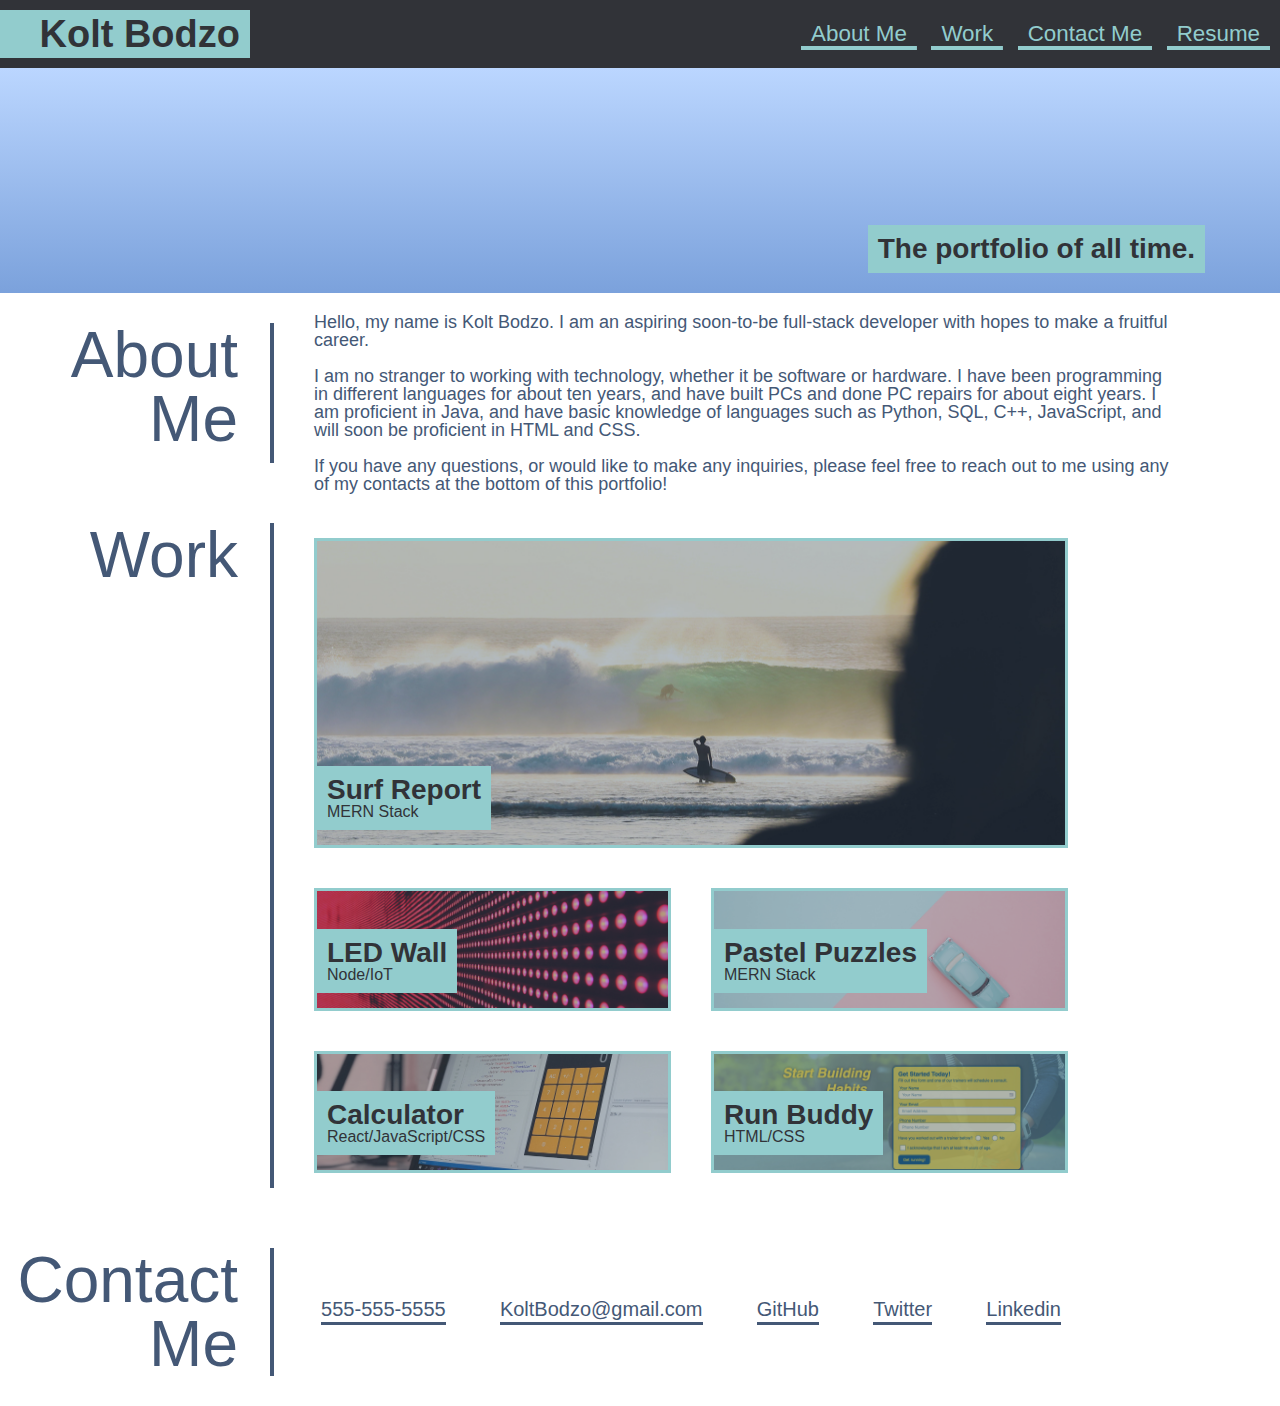
==== index.html @ c196df1b "directory edits" ====
<!DOCTYPE html>
<html lang="en">

<head>
    <meta charset="UTF-8" />
    <meta name="viewport" content="width=device-width, initial-scale=1.0"/>
    <link rel="stylesheet" type="text/css" href="./Assets/css/reset.css">
    <link rel="stylesheet" type="text/css" href="./Assets/css/styles.css">
    <title>Portfolio</title>
</head>

<body>
    <header>
        <section class="header-top">
            <h1>Kolt Bodzo</h1>

            <nav>
                <a href="#aboutMe">About Me</a>
                <a href="#work">Work</a>
                <a href="#contactMe">Contact Me</a>
                <a href="http://fakeresume/">Resume</a>
            </nav>
        </section>

        <section class="hero"><h2>The portfolio of all time.</h2></section>
    </header>

    <main>
        <section class="body-content" id="aboutMe">
            <aside>About Me</aside>
            <p> 
                Hello, my name is Kolt Bodzo. I am an aspiring soon-to-be full-stack developer
                with hopes to make a fruitful career.
                <br>
                <br>
                I am no stranger to working with technology,
                whether it be software or hardware. I have been programming in different languages
                for about ten years, and have built PCs and done PC repairs for about eight years.
                I am proficient in Java, and have basic knowledge of languages such as Python, SQL, 
                C++, JavaScript, and will soon be proficient in HTML and CSS.
                <br>
                <br>
                If you have any questions, or would like to make any inquiries, please feel free to 
                reach out to me using any of my contacts at the bottom of this portfolio!
            </p>
        </section>

        <section class="body-content" id="work">
            <aside>Work</aside>

            <section id="project-cards">
                <div class="card-large">
                    <a href="http://app1/">
                        <img src="Assets/images/02-portfolio-4.jpg" alt="Surf Data.jpg">
                        <canvas class="card-hover"></canvas>
                    </a>
                    <div>
                        <h2>Surf Report</h2>
                        <h3>MERN Stack</h3>
                    </div>
                </div>
                <section>
                    <div class="card-small">
                        <a href="http://app2/" class="card-hover">
                            <img src="./Assets/images/02-portfolio-1.jpg" alt="LED Wall.jpg">
                            <canvas class="card-hover"></canvas>
                        </a>
                        <div>
                            <h2>LED Wall</h2>
                            <h3>Node/IoT</h3>
                        </div>
                    </div>
                    <div class="card-small">
                        <a href="http://app3/" class="card-hover">
                            <img src="./Assets/images/02-portfolio-2.jpg" alt="Pastel Puzzles.jpg">
                            <canvas class="card-hover"></canvas>
                        </a>
                        <div>
                            <h2>Calculator</h2>
                            <h3>React/JavaScript/CSS</h3>
                        </div>
                    </div>
                    <div class="card-small">
                        <a href="http://app4/" class="card-hover">
                            <img src="./Assets/images/02-portfolio-3.jpg" alt="Calculator.jpg">
                            <canvas class="card-hover"></canvas>
                        </a>
                        <div>
                            <h2>Pastel Puzzles</h2>
                            <h3>MERN Stack</h3>
                        </div>
                    </div>
                    <div class="card-small">
                        <a href="http://app1/" class="card-hover">
                            <img src="./Assets/images/02-run-buddy.jpg" alt="Run Buddy.jpg">
                            <canvas class="card-hover"></canvas>
                        </a>
                        <div>
                            <h2>Run Buddy</h2>
                            <h3>HTML/CSS</h3>
                        </div>
                    </div>  
                </section> 
            </section>
        </section>

        <section class="body-content" id="contactMe">
            <aside>Contact Me</aside>

            <ul class="contacts">
                <a>555-555-5555</a>
                <a>KoltBodzo@gmail.com</a>
                <a href="https://github.com/Elfelfa">GitHub</a>
                <a href="https://faketwitter/">Twitter</a>
                <a href="https://fakelinkedin/">Linkedin</a>
            </ul>
        </section>
    </main>
</body>

</html>
---- Assets/css/styles.css ----
* {
    box-sizing: border-box;
    padding: 0;
    margin: 0;
}

:root {
    --white: #FFF;
    --darkblue: rgb(68, 88, 118);
    --darkgrey: rgb(49, 51, 56);
    --aqua: rgb(146, 204, 205);
}

body {
    background-color: #FFF;
    color: var(--darkblue);
    border-color: var(--darkblue);
    font-family:'Gill Sans', 'Gill Sans MT', Calibri, 'Trebuchet MS', sans-serif;
}

h1 {
    background-color: var(--aqua);
    color: var(--darkgrey);
    font-size: 38px;
    font-weight: bold;
    text-align: right;
    width: 250px;
    margin: 10px 0;
    padding: 5px 10px;
}

h2 {
    background-color: var(--aqua);
    color: var(--darkgrey);
    font-size: 28px;
    font-weight: bold;
}

header {
    display: flex;
    flex-direction: column;
}

html {
    scroll-behavior: smooth;
}

img {
    position: absolute;
    height: 100%;
    width: 100%;
    object-fit: cover;
}

main{
    display: flex;
    flex-direction: column;
}

nav {
    margin: auto 0;
}

nav a {
    text-decoration: none;
    padding: 5px 10px;
    color: var(--aqua);
    margin-right: 10px;
    background-image: linear-gradient(270deg, var(--aqua) 0%, var(--aqua) 100%);
    background-repeat: no-repeat;
    background-size: 100% 0.2em;
    background-position: bottom;
    transition: all 0.25s ease-in;
    font-size: 1.4rem;
}

nav a:hover {
    background-size: 100% 100%;
    color: var(--darkgrey);
}

.body-content {
    display: flex;
    justify-content: flex-start;
}

.body-content aside {
    display: flex;
    width: 150px;
    text-align: right;
    font-size: 64px;
    margin: 30px 20px 30px 124px;
    padding-right: 2.5%;
    border-right-color: var(--darkblue);
    border-right-width: 4px;
    border-style: solid;
    justify-content: flex-end;
}

.body-content p {
    justify-content: flex-end;
    font-size: 18px;
    word-wrap: normal;
    margin-top: 1.6%;
    width:67%;
    margin-left: 20px;
    text-align: left;
}

.card-hover {
    background-color:rgba(68, 88, 118, 0.4);
    transition: background-color 0.5s ease-out;
    position: absolute;
    height: 100%;
    width: 100%;
    object-fit: cover;
}

.card-hover:hover {
    background-color: rgba(0, 0, 0, 0);
}

.card-large {
    margin: 20px;
    position: relative;
    border: 3px solid var(--aqua);
    flex-grow: 3;
}

.card-large div {
    background-color: var(--aqua);
    color: var(--darkgrey);
    position: absolute;
    padding: 10px 10px;
    bottom: 15px;
    left: 0px;
}

.card-small {
    margin: 20px;
    position: relative;
    border: 3px solid var(--aqua);
    flex-basis: 50%;
    max-height: 35%;
    background-color: var(--darkblue);
}

.card-small div {
    background-color: var(--aqua);
    color: var(--darkgrey);
    position: absolute;
    bottom: 15px;
    left: 0px;
    padding: 10px 10px;
}

.contacts {
    display: flex;
    justify-content: space-between;
    width: 100%;
    margin-right: 15%;
}

.contacts a {
    font-size: 20px;
    font-weight: normal;
    margin: auto auto;
    padding-bottom: 3px;
    border-bottom: 3px solid;
    text-decoration: none;
}

.contacts a:-webkit-any-link {
    color: var(--darkblue);
    text-decoration: none;
}

.header-top {
    display: flex;
    background: var(--darkgrey);
    justify-content: space-between;
    list-style-type: none;
}

.hero {
    display: inline-block;
    position: relative;
    height: 225px;
    background:linear-gradient(to top, rgba(35, 99, 196, 0.6), rgba(85, 153, 255, 0.4)), url("../images/02-hero-bg.jpg");
    background-size: 1900px;
}

.hero::after {
    position: absolute;
    content:"";
    height:100%;
    width:100%;
    top:0;
    left:0;
}

.hero h2 {
    position: absolute;
    bottom: 20px;
    right: 75px;
    padding: 10px 10px;
}

#aboutMe {
}

#contactMe {
}

#project-cards {
    display: flex;
    justify-content: space-between;
    flex-flow: column wrap;
    margin-top: 25px;
    height: 700px;
    margin-right: 15%;
    width: 100%;
}

#project-cards section{
    display: flex;
    flex-flow: column wrap;
    height: 350px;
}

#work {
}
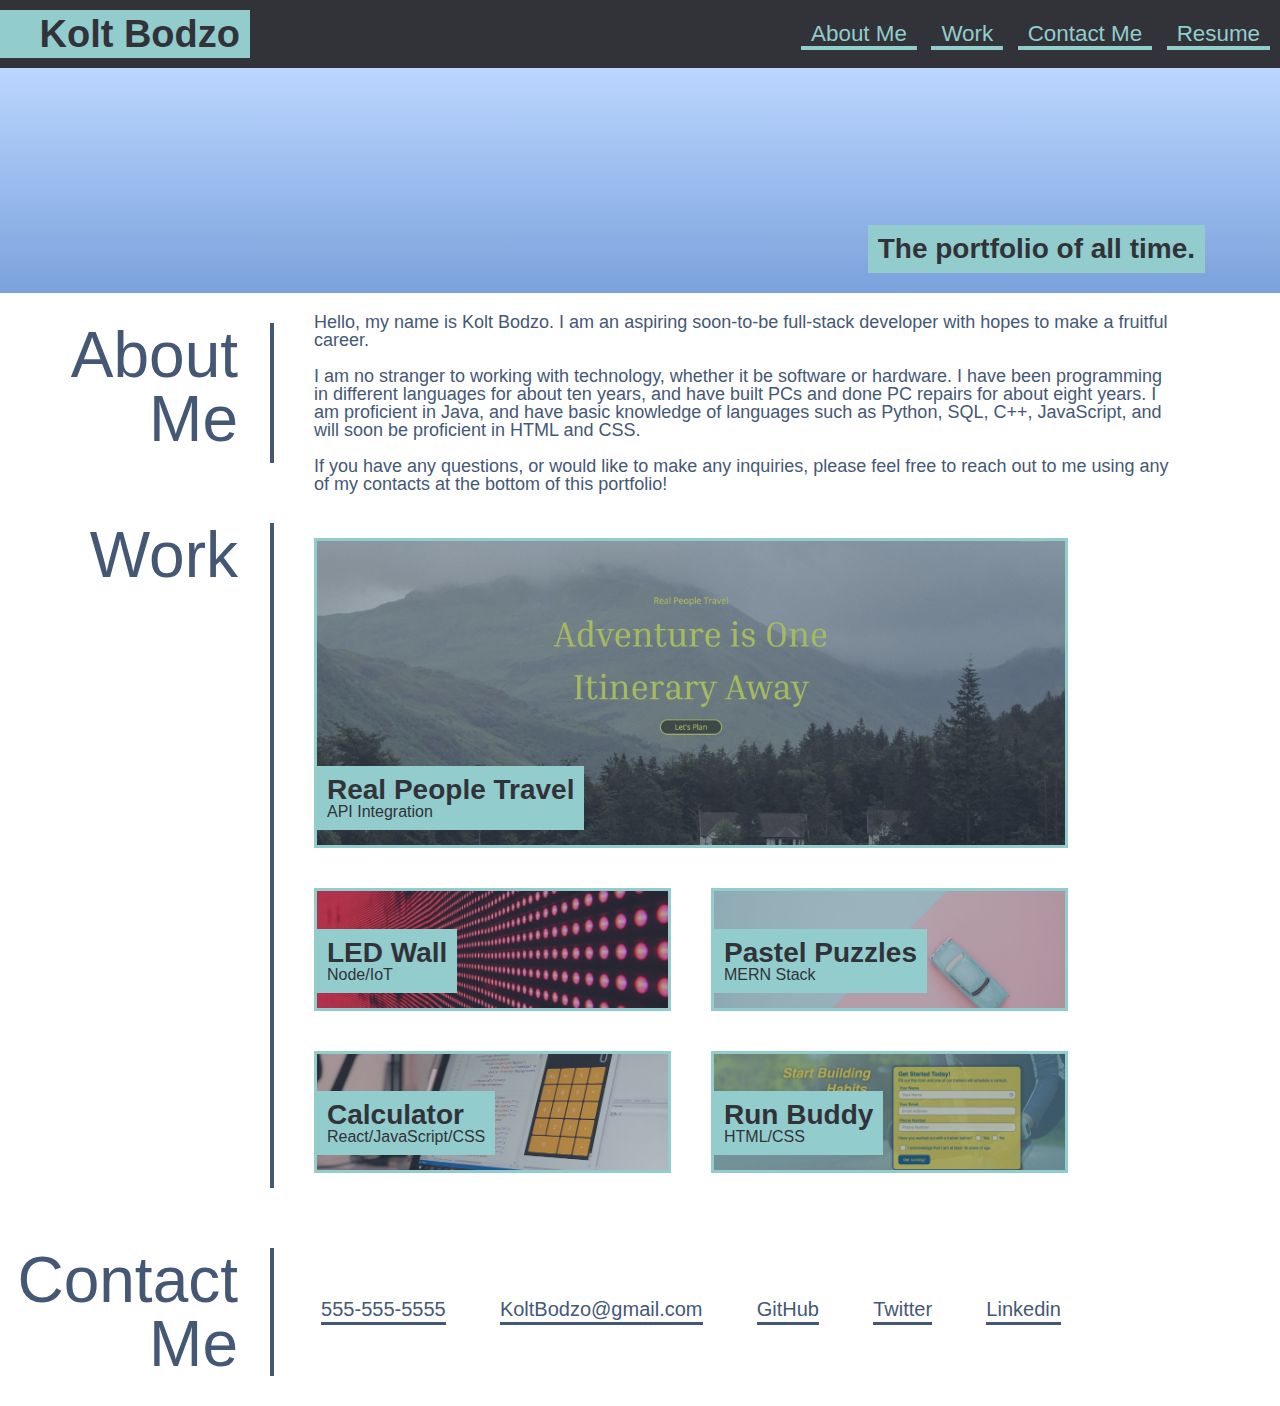
==== commit 61d7c55d: "Added link to project 1" ====
--- a/index.html
+++ b/index.html
@@ -50,13 +50,13 @@
 
             <section id="project-cards">
                 <div class="card-large">
-                    <a href="http://app1/">
-                        <img src="Assets/images/02-portfolio-4.jpg" alt="Surf Data.jpg">
+                    <a href="https://elfelfa.github.io/Real-People-Travel/index.html">
+                        <img src="Assets/images/real-people-travel.png" alt="Real People Travel.png">
                         <canvas class="card-hover"></canvas>
                     </a>
                     <div>
-                        <h2>Surf Report</h2>
-                        <h3>MERN Stack</h3>
+                        <h2>Real People Travel</h2>
+                        <h3>API Integration</h3>
                     </div>
                 </div>
                 <section>
--- a/Assets/css/styles.css
+++ b/Assets/css/styles.css
@@ -206,12 +206,6 @@
     padding: 10px 10px;
 }
 
-#aboutMe {
-}
-
-#contactMe {
-}
-
 #project-cards {
     display: flex;
     justify-content: space-between;
@@ -227,6 +221,3 @@
     flex-flow: column wrap;
     height: 350px;
 }
-
-#work {
-}
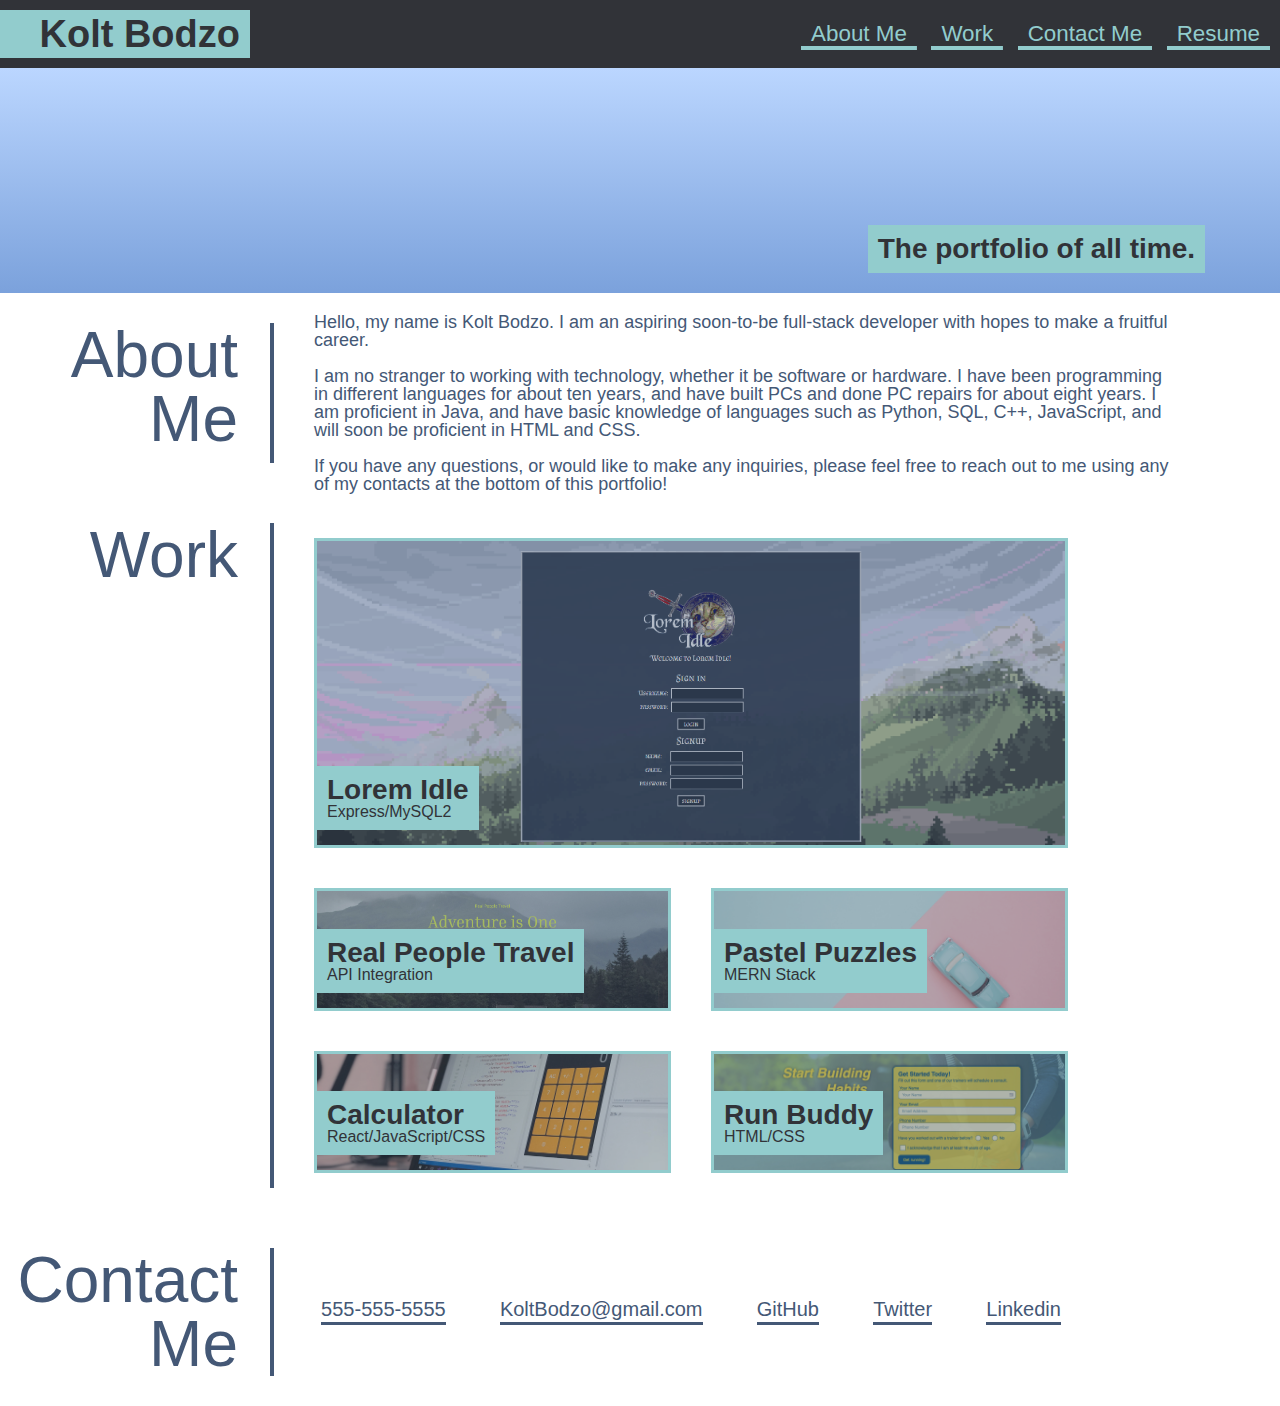
==== commit 8a593fef: "Added project 2" ====
--- a/index.html
+++ b/index.html
@@ -50,24 +50,24 @@
 
             <section id="project-cards">
                 <div class="card-large">
-                    <a href="https://elfelfa.github.io/Real-People-Travel/index.html">
-                        <img src="Assets/images/real-people-travel.png" alt="Real People Travel.png">
+                    <a href="https://github.com/Elfelfa/lorem-idle">
+                        <img src="./Assets/images/lorem-idle.png" alt="Real People Travel.png">
                         <canvas class="card-hover"></canvas>
                     </a>
                     <div>
-                        <h2>Real People Travel</h2>
-                        <h3>API Integration</h3>
+                        <h2>Lorem Idle</h2>
+                        <h3>Express/MySQL2</h3>
                     </div>
                 </div>
                 <section>
                     <div class="card-small">
-                        <a href="http://app2/" class="card-hover">
-                            <img src="./Assets/images/02-portfolio-1.jpg" alt="LED Wall.jpg">
+                        <a href="https://elfelfa.github.io/Real-People-Travel/index.html" class="card-hover">
+                            <img src="./Assets/images/real-people-travel.png" alt="LED Wall.jpg">
                             <canvas class="card-hover"></canvas>
                         </a>
                         <div>
-                            <h2>LED Wall</h2>
-                            <h3>Node/IoT</h3>
+                            <h2>Real People Travel</h2>
+                            <h3>API Integration</h3>
                         </div>
                     </div>
                     <div class="card-small">
